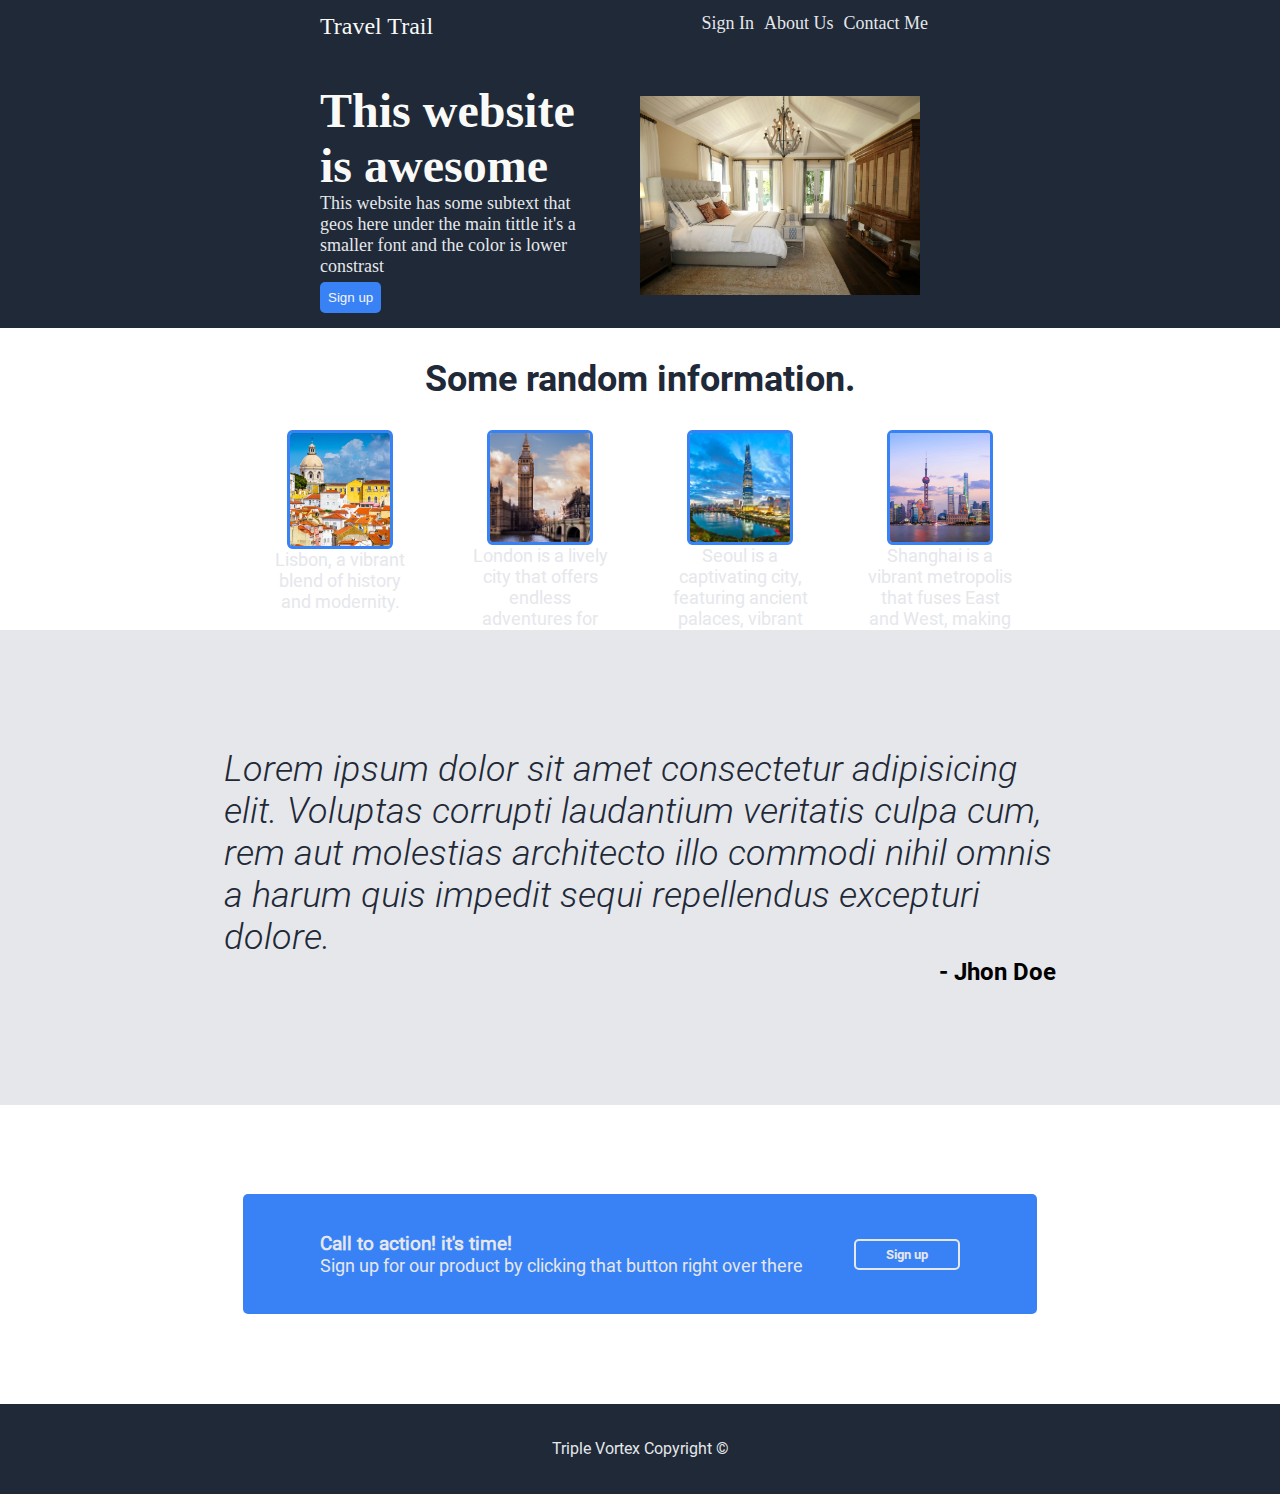
==== index.html @ a3aadaaf "added sign up page and added content to the index and about page" ====
<!DOCTYPE html>
<html lang="en">
<head>
    <meta charset="UTF-8">
    <meta name="viewport" content="width=device-width, initial-scale=1.0">
    <link rel="stylesheet" href="style.css">
    <title>Document</title>
</head>
<body>
    <header>
        <div class="">
            <nav class="nav-links">
                <div class="logo">
                    <a href="#home">Travel Trail</a>
                </div>
    
                <ul>
                 <li class="nav1"><a href="">Sign In</a></li>
                 <li class="nav2"><a href="">About Us</a></li>  
                 <li class="nav3"><a href="">Contact Me</a></li>
                </ul>
            </nav>
    
            <div class="container">
                <div class="text-div">
                    <h1>This website is  awesome </h1>
                    <p>This website has some subtext that geos here under the main tittle
                        it's a smaller font and the color is lower constrast
                    </p>
                    <button class="btn">Sign up</button>
                </div>
                <figure class="fig-img">
                    <img src="./assets/images/houseimage4.jpg"  alt="Photo of Hotel room">
                </figure>
            </div>
        </div>
    </header>

    <main>
        <h2>Some random information.</h2>
        <section class="info-container">
            <article class="info-article-container">
                <img class="info-img" src="./assets/images/lisbon.jpg" alt="an image of buildings in Lisbon">
                <p>Lisbon, a vibrant blend of history and modernity.</p>
            </article>
            <article class="info-article-container">
                <img class="info-img" src="./assets/images/londonSmall.jpg" alt="an image of buildings in Lisbon">
                <p>London is a lively city that offers endless adventures for every visitor.</p>
            </article>
            <article class="info-article-container">
                <img class="info-img" src="./assets/images/seoulSmall.jpg" alt="an image of buildings in Lisbon">
                <p>Seoul is a captivating city, featuring ancient palaces, vibrant markets, and delicious cuisine that enchants every traveler.</p>
            </article>
            <article class="info-article-container">
                <img class="info-img" src="./assets/images/shanghaiSmall.jpg" alt="an image of buildings in Lisbon">
                <p>Shanghai is a vibrant metropolis that fuses East and West, making it an unforgettable experience.</p>
            </article>
        </section>

        <section class="quote-container">
            <blockquote>
                <p>Lorem ipsum dolor sit amet consectetur adipisicing elit. Voluptas corrupti laudantium veritatis culpa cum, rem aut molestias architecto illo commodi nihil omnis a harum quis impedit sequi repellendus excepturi dolore.</p>
                <footer>
                    <cite>- Jhon Doe</cite>
                </footer>
            </blockquote>
        </section>

        <section class="call-to-action-container">
            <div class="call-to-action">
                <div class="action-text">
                    <h3>Call to action! it's time!</h3>
                    <p>Sign up  for our product by clicking that button right over there</p>
                </div>
                <button class="action-button">Sign up</button>
            </div>
        </section>
    </main>

    <footer class="footer">Triple Vortex Copyright &copy;</footer>
    
</body>
</html>
---- style.css ----
@font-face {
    font-family: 'RobotoLI';
    src: url(./assets/fonts/Roboto-LightItalic.ttf);
}

@font-face {
    font-family: 'RobotoCite';
    src: url(./assets/fonts/Roboto-Bold.ttf);
}

@font-face {
    font-family: 'RobotoRegular';
    src: url(./assets/fonts/Roboto-Regular.ttf);
}

body {
    margin: 0;
    padding: 0;
    box-sizing: border-box;
}

header{
    display: flex;
    flex-direction: column;
    align-items: center;
    justify-content: center;
    padding: 1% 25%;
    background-color: #1f2937;
}


.nav-links{
    width: 95%;
    display: flex;
    justify-content: space-between;
}

.logo a{
    font-size: 24px;
    color: #F9FAF8;
}

.nav-links a{
    text-decoration: none;
}

ul{
    font-size: 18px;
    display: flex;
    list-style-type: none;
    margin: 0;
    padding: 0;
    gap: 10px;
}

li a{
    color: #E5E7EB;
    margin: 0;
    padding: 0;
}

.container{
    width: 100%;
    display: flex;
    flex-direction: row;
    justify-content: space-between;
    align-items: center;
    margin-top: 40px;
}


h1{
    font-size: 48px;
    font-weight: bolder;
    margin-top: 0px;
    margin-bottom: 0px;
    color: #F9FAF8;
}

p{
    font-size: 18px;
    margin-top: 0;
    margin-bottom: 5px;
    color: #E5E7EB;
}

img{
    width: 280px;
    object-fit: cover;
}

.btn{
    padding: 8px;
    background-color: #3882F6;
    color: whitesmoke;
    border-radius: 5px;
    border: none;
    cursor: pointer;
}

.btn:hover{
    transform: scale(1.1);
}


h2 {
    font-size: 36px;
    font-weight: bold;
    font-family: 'RobotoCite';
    color: #1F2937;
    text-align: center;
}

.info-article-container {
    display: flex;
    flex-direction: column;
    justify-content: center;
    align-items: center;
    font-family: 'RobotoRegular';
    color: #1F2937;
    text-align: center;
    height: 200px;
    width: 150px;
}

.info-article-container img {
    height: 60%;

}

.info-article-container p {
    height: 40%;
}

.info-container{
    display: flex;
    flex-wrap: wrap;
    justify-content: center;
    flex-direction: row;
    align-items: center;
    gap: 50px;
    width: 100%;
}

.info-img {
    height: 150px;
    width: 100px;
    border: 3px solid #3882F6;
    border-radius: 5%;
}

.quote-container {
    display: flex;
    justify-content: center;
    align-items: center;
    background-color: #E5E7EB;
    padding: 8% 0;
}

blockquote {
    width: 65%;
}

blockquote p {
    font-size: 36px;
    font-family: 'RobotoLI', sans-serif;
    color: #1F2937;
    margin: 0;
}

blockquote footer {
    text-align: right;
}

blockquote footer cite{
    font-size: 24px;
    font-family:'RobotoCite', sans-serif ;
    font-style: normal;
    font-weight: bold;
}

.call-to-action-container {
    display: flex;
    justify-content: center;
    align-items: center;
    padding: 7% 0;
}

.call-to-action{
    display: flex;
    flex-direction: row;
    justify-content: space-between;
    background-color: #3882F6;
    width: 50%;
    padding: 3% 6%;
    border-radius: 5px;
}

.call-to-action h3 {
    color: #E5E7EB;
    margin: 0;
    font-family: 'RobotoRegular', sans-serif;
}

.call-to-action p {
    color: #E5E7EB;
    margin: 0;
    font-family: 'RobotoRegular', sans-serif;
}

.action-button {
    align-self: center;
    cursor: pointer;
    background-color: transparent;
    border: 2px solid #E5E7EB;
    border-radius: 5px;
    border-color: #E5E7EB;
    color: #E5E7EB;
    padding: 6px 30px;
    font-family: 'RobotoCite', sans-serif;
}

.footer {
    display: flex;
    align-items: center;
    justify-content: center;
    background-color: #1F2937;
    margin: 0;
    color: #E5E7EB;
    font-family: 'RobotoRegular', sans-serif;
    min-height: 10vh;
}
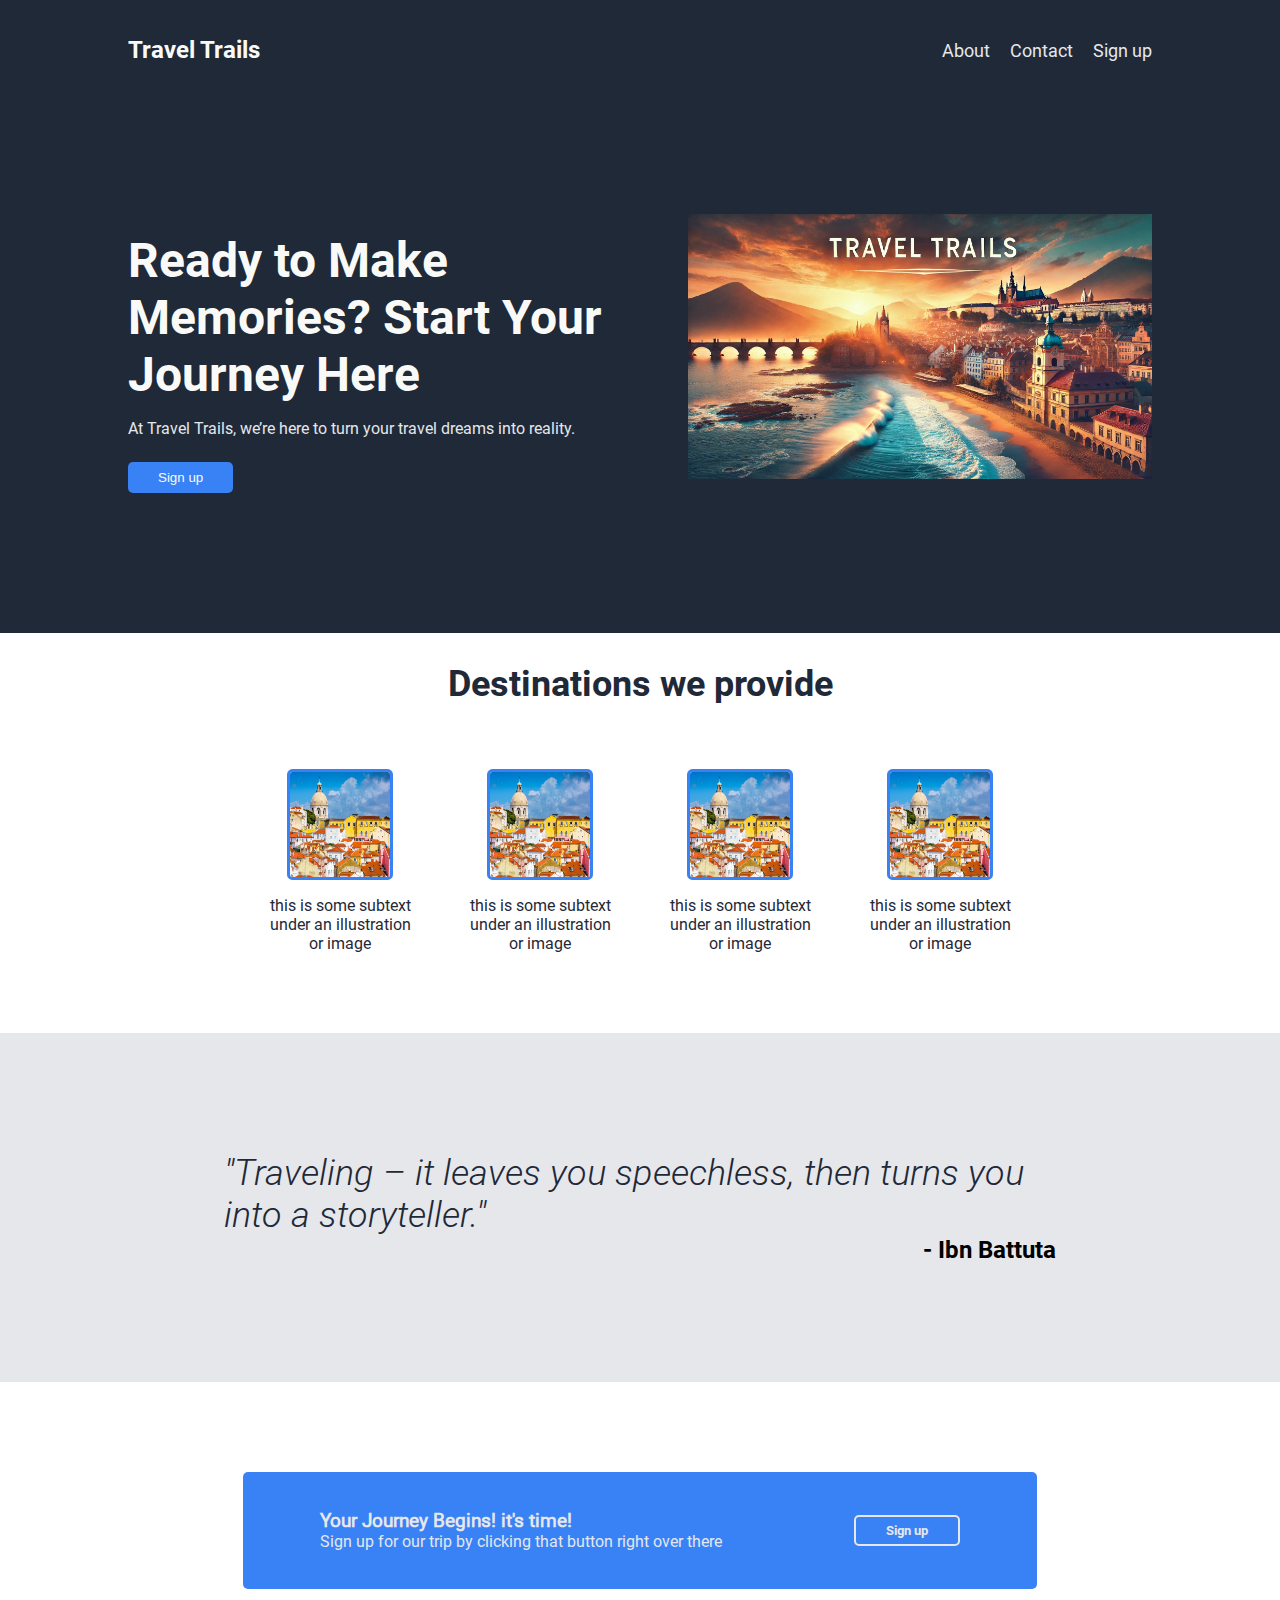
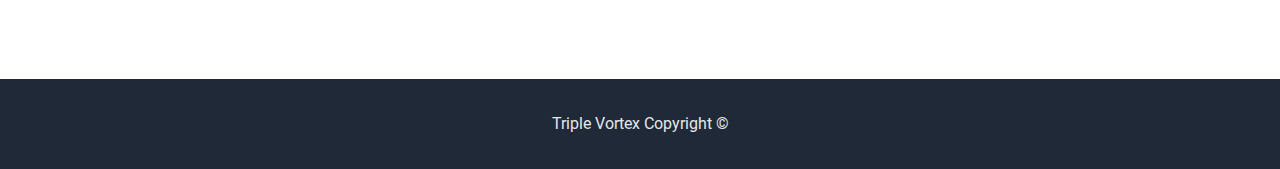
==== commit bee05821: "fixed index rensponsivnes and added  font to index" ====
--- a/index.html
+++ b/index.html
@@ -8,60 +8,65 @@
 </head>
 <body>
     <header>
-        <div class="">
-            <nav class="nav-links">
+            <nav class="nav-links content">
                 <div class="logo">
-                    <a href="#home">Travel Trail</a>
+                    <a href="./index.html"><h1>Travel Trails</h1> </a>
                 </div>
+
+                                <!-- Hamburger menu -->
+                <input type="checkbox" id="menu-toggle" class="menu-toggle">
+                <label for="menu-toggle" class="hamburger-icon">
+                    <span></span>
+                    <span></span>
+                    <span></span>
+                </label>
     
-                <ul>
-                 <li class="nav1"><a href="">Sign In</a></li>
-                 <li class="nav2"><a href="">About Us</a></li>  
-                 <li class="nav3"><a href="">Contact Me</a></li>
+                <ul class="navigation-links">
+                 <li class="nav1"><a href="./pages/about.html">About</a></li>
+                 <li class="nav2"><a href="">Contact</a></li>  
+                 <li class="nav3"><a href="">Sign up</a></li>
                 </ul>
             </nav>
     
-            <div class="container">
+            <div class="container content">
                 <div class="text-div">
-                    <h1>This website is  awesome </h1>
-                    <p>This website has some subtext that geos here under the main tittle
-                        it's a smaller font and the color is lower constrast
+                    <h1>Ready to Make Memories? Start Your Journey Here</h1>
+                    <p>At Travel Trails, we’re here to turn your travel dreams into reality.
                     </p>
-                    <button class="btn">Sign up</button>
+                    <a href="./pages/about.html"><button class="btn">Sign up</button></a>
                 </div>
-                <figure class="fig-img">
-                    <img src="./assets/images/houseimage4.jpg"  alt="Photo of Hotel room">
-                </figure>
+                <div class="fig-img">
+                    <img src="./assets/images/hero2.jpg"  alt="Photo of Hotel room">
+                </div>
             </div>
-        </div>
     </header>
 
     <main>
-        <h2>Some random information.</h2>
+        <h2>Destinations we provide</h2>
         <section class="info-container">
             <article class="info-article-container">
                 <img class="info-img" src="./assets/images/lisbon.jpg" alt="an image of buildings in Lisbon">
-                <p>Lisbon, a vibrant blend of history and modernity.</p>
+                <p>this is some subtext under an illustration or image</p>
             </article>
             <article class="info-article-container">
-                <img class="info-img" src="./assets/images/londonSmall.jpg" alt="an image of buildings in Lisbon">
-                <p>London is a lively city that offers endless adventures for every visitor.</p>
+                <img class="info-img" src="./assets/images/lisbon.jpg" alt="an image of buildings in Lisbon">
+                <p>this is some subtext under an illustration or image</p>
             </article>
             <article class="info-article-container">
-                <img class="info-img" src="./assets/images/seoulSmall.jpg" alt="an image of buildings in Lisbon">
-                <p>Seoul is a captivating city, featuring ancient palaces, vibrant markets, and delicious cuisine that enchants every traveler.</p>
+                <img class="info-img" src="./assets/images/lisbon.jpg" alt="an image of buildings in Lisbon">
+                <p>this is some subtext under an illustration or image</p>
             </article>
             <article class="info-article-container">
-                <img class="info-img" src="./assets/images/shanghaiSmall.jpg" alt="an image of buildings in Lisbon">
-                <p>Shanghai is a vibrant metropolis that fuses East and West, making it an unforgettable experience.</p>
+                <img class="info-img" src="./assets/images/lisbon.jpg" alt="an image of buildings in Lisbon">
+                <p>this is some subtext under an illustration or image</p>
             </article>
         </section>
 
         <section class="quote-container">
             <blockquote>
-                <p>Lorem ipsum dolor sit amet consectetur adipisicing elit. Voluptas corrupti laudantium veritatis culpa cum, rem aut molestias architecto illo commodi nihil omnis a harum quis impedit sequi repellendus excepturi dolore.</p>
+                <p>"Traveling – it leaves you speechless, then turns you into a storyteller."</p>
                 <footer>
-                    <cite>- Jhon Doe</cite>
+                    <cite>- Ibn Battuta</cite>
                 </footer>
             </blockquote>
         </section>
@@ -69,8 +74,8 @@
         <section class="call-to-action-container">
             <div class="call-to-action">
                 <div class="action-text">
-                    <h3>Call to action! it's time!</h3>
-                    <p>Sign up  for our product by clicking that button right over there</p>
+                    <h3>Your Journey Begins! it's time!</h3>
+                    <p>Sign up for our trip by clicking that button right over there</p>
                 </div>
                 <button class="action-button">Sign up</button>
             </div>
--- a/style.css
+++ b/style.css
@@ -13,6 +13,10 @@
     src: url(./assets/fonts/Roboto-Regular.ttf);
 }
 
+html {
+    font-size: 100%;
+}
+
 body {
     margin: 0;
     padding: 0;
@@ -24,20 +28,25 @@
     flex-direction: column;
     align-items: center;
     justify-content: center;
-    padding: 1% 25%;
+    padding: 1.25rem 0;
     background-color: #1f2937;
 }
 
+.content {
+    width: 80%;
+    margin: 0 auto;
+}
 
 .nav-links{
-    width: 95%;
-    display: flex;
+    display: flex;
+    align-items: center;
     justify-content: space-between;
 }
 
-.logo a{
-    font-size: 24px;
+.logo h1{
+    font-size: 1.5rem;
     color: #F9FAF8;
+    font-family: 'RobotoCite', sans-serif;
 }
 
 .nav-links a{
@@ -45,54 +54,76 @@
 }
 
 ul{
-    font-size: 18px;
     display: flex;
     list-style-type: none;
     margin: 0;
     padding: 0;
-    gap: 10px;
+    gap: 1.25rem;
 }
 
 li a{
+    font-size: 1.125rem;
+    font-family: 'RobotoRegular', sans-serif;
     color: #E5E7EB;
     margin: 0;
     padding: 0;
 }
 
 .container{
-    width: 100%;
     display: flex;
     flex-direction: row;
     justify-content: space-between;
     align-items: center;
-    margin-top: 40px;
-}
-
-
-h1{
-    font-size: 48px;
+    padding: 7.5rem 0;
+    gap: 3rem;
+}
+
+.text-div {
+    width: 50%;
+}
+
+.text-div h1{
+    font-size: 3rem;
     font-weight: bolder;
-    margin-top: 0px;
-    margin-bottom: 0px;
+    margin-bottom: 1rem;
     color: #F9FAF8;
-}
-
-p{
-    font-size: 18px;
+    font-family: 'RobotoCite', sans-serif;
+    font-weight: bold;
+}
+
+.text-div p{
+    font-size: 1.125;
     margin-top: 0;
-    margin-bottom: 5px;
-    color: #E5E7EB;
-}
-
-img{
-    width: 280px;
-    object-fit: cover;
+    margin-bottom: 0.313;
+    color: #E5E7EB;
+    font-family: 'RobotoRegular', sans-serif;
+}
+
+.text-div a {
+    text-decoration: none;
+}
+
+.fig-img {
+    flex: 1;
+    width: 100%; 
+    min-height: 15.625rem; 
+    display: flex;
+    align-items: center;
+    justify-content: center;
+    overflow: hidden;
+}
+
+.fig-img img{
+    width: 100%;
+    height: 100%;
+    object-fit: contain;
 }
 
 .btn{
-    padding: 8px;
+    padding: 0.5rem 1.875rem;
+    margin-top: 0.5rem;
     background-color: #3882F6;
-    color: whitesmoke;
+    color: #F9FAF8;
     border-radius: 5px;
     border: none;
     cursor: pointer;
@@ -104,7 +135,7 @@
 
 
 h2 {
-    font-size: 36px;
+    font-size: 2.25rem;
     font-weight: bold;
     font-family: 'RobotoCite';
     color: #1F2937;
@@ -119,18 +150,10 @@
     font-family: 'RobotoRegular';
     color: #1F2937;
     text-align: center;
-    height: 200px;
-    width: 150px;
-}
-
-.info-article-container img {
-    height: 60%;
-
-}
-
-.info-article-container p {
-    height: 40%;
-}
+    height: 12.5rem;
+    width: 9.375rem;
+}
+
 
 .info-container{
     display: flex;
@@ -138,13 +161,14 @@
     justify-content: center;
     flex-direction: row;
     align-items: center;
-    gap: 50px;
+    gap: 3.125rem;
     width: 100%;
+    margin: 5% 0;
 }
 
 .info-img {
-    height: 150px;
-    width: 100px;
+    height: 9.375rem;
+    width: 6.25rem;
     border: 3px solid #3882F6;
     border-radius: 5%;
 }
@@ -162,7 +186,7 @@
 }
 
 blockquote p {
-    font-size: 36px;
+    font-size: 2.25rem;
     font-family: 'RobotoLI', sans-serif;
     color: #1F2937;
     margin: 0;
@@ -173,7 +197,7 @@
 }
 
 blockquote footer cite{
-    font-size: 24px;
+    font-size: 1.5rem;
     font-family:'RobotoCite', sans-serif ;
     font-style: normal;
     font-weight: bold;
@@ -188,7 +212,6 @@
 
 .call-to-action{
     display: flex;
-    flex-direction: row;
     justify-content: space-between;
     background-color: #3882F6;
     width: 50%;
@@ -216,7 +239,7 @@
     border-radius: 5px;
     border-color: #E5E7EB;
     color: #E5E7EB;
-    padding: 6px 30px;
+    padding: 0.375rem 1.875rem;
     font-family: 'RobotoCite', sans-serif;
 }
 
@@ -230,3 +253,96 @@
     font-family: 'RobotoRegular', sans-serif;
     min-height: 10vh;
 }
+
+/* Hamburger styles */
+
+.menu-toggle {
+    display: none;
+}
+
+.hamburger-icon {
+    display: none;
+    flex-direction: column;
+    gap: 0.25rem;
+    cursor: pointer;
+    z-index: 10;
+}
+
+.hamburger-icon span {
+    width: 25px;
+    height: 3px;
+    background-color: #E5E7EB;
+    border-radius: 2px;
+    transition: transform 0.3s, opacity 0.3s;
+}
+
+@media (max-width: 1100px) {
+    .call-to-action {
+        align-items: center;
+        justify-content: center;
+        flex-direction: column;
+        gap: 2vh
+    }
+}
+
+@media (max-width: 1000px) {
+    .container {
+        flex-direction: column;
+        align-items: center;
+        text-align: center;
+        gap: 3rem;
+        padding: 5%;
+    }
+
+    .text-div {
+        width: 100%; 
+    }
+
+    .fig-img {
+        width: 100%; 
+        height: auto; 
+    }
+
+    .fig-img img {
+        max-width: 100%;
+        height: auto;
+        object-fit: contain; 
+    }
+}
+
+@media (max-width: 480px) {
+    
+    .hamburger-icon {
+        display: flex;
+    }
+
+   
+    .navigation-links {
+        display: none;
+        position: absolute;
+        top: 4rem;
+        right: 1rem;
+        background-color: #1a1a2e;
+        padding: 1rem;
+        border-radius: 0.5rem;
+        flex-direction: column;
+        gap: 1rem;
+    }
+
+   
+    .menu-toggle:checked + .hamburger-icon + .navigation-links {
+        display: flex;
+    }
+
+    .menu-toggle:checked + .hamburger-icon span:nth-child(1) {
+        transform: rotate(45deg) translate(5px, 5px);
+    }
+
+    .menu-toggle:checked + .hamburger-icon span:nth-child(2) {
+        opacity: 0;
+    }
+
+    .menu-toggle:checked + .hamburger-icon span:nth-child(3) {
+        transform: rotate(-45deg) translate(5px, -5px);
+    }
+}
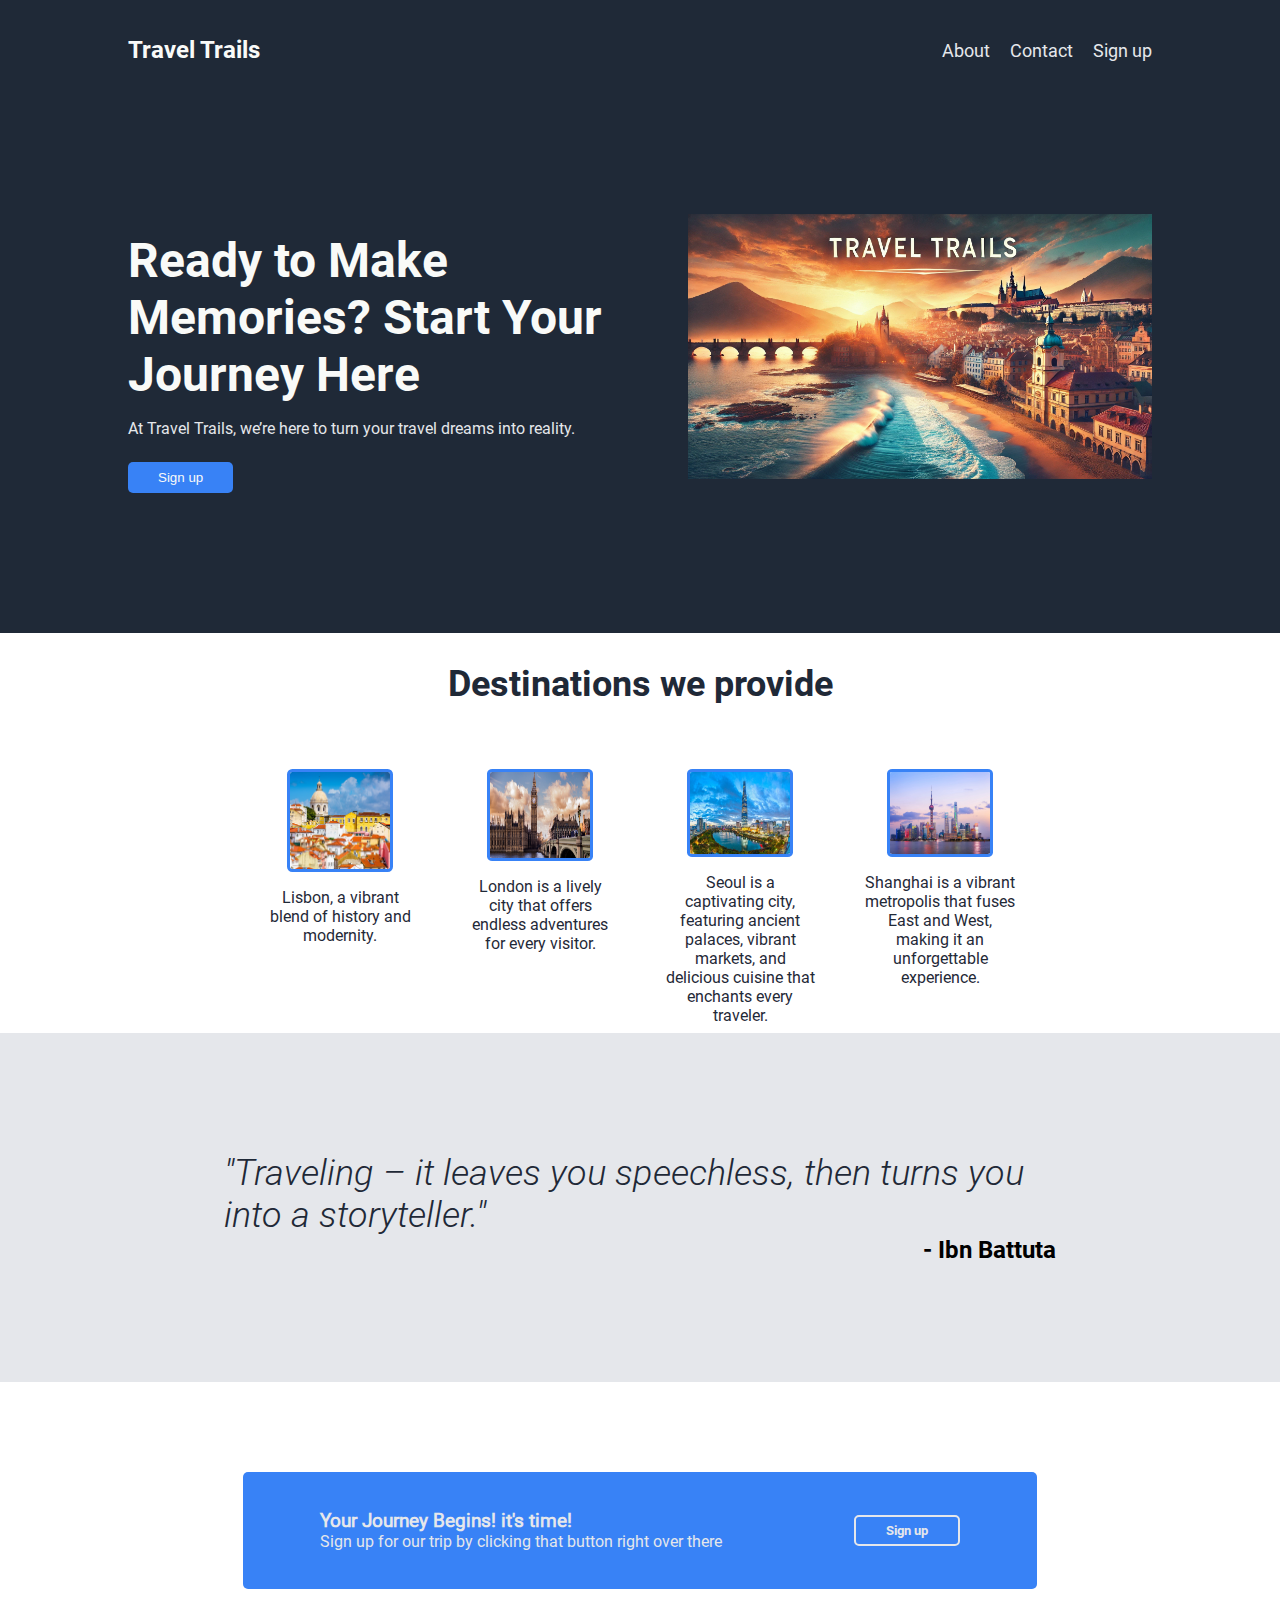
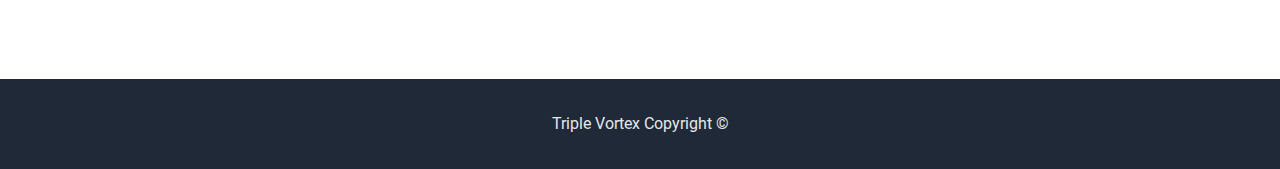
==== commit 837253ce: "Merge branch 'Development' into index-fix" ====
--- a/index.html
+++ b/index.html
@@ -46,19 +46,19 @@
         <section class="info-container">
             <article class="info-article-container">
                 <img class="info-img" src="./assets/images/lisbon.jpg" alt="an image of buildings in Lisbon">
-                <p>this is some subtext under an illustration or image</p>
+                <p>Lisbon, a vibrant blend of history and modernity.</p>
             </article>
             <article class="info-article-container">
-                <img class="info-img" src="./assets/images/lisbon.jpg" alt="an image of buildings in Lisbon">
-                <p>this is some subtext under an illustration or image</p>
+                <img class="info-img" src="./assets/images/londonSmall.jpg" alt="an image of buildings in Lisbon">
+                <p>London is a lively city that offers endless adventures for every visitor.</p>
             </article>
             <article class="info-article-container">
-                <img class="info-img" src="./assets/images/lisbon.jpg" alt="an image of buildings in Lisbon">
-                <p>this is some subtext under an illustration or image</p>
+                <img class="info-img" src="./assets/images/seoulSmall.jpg" alt="an image of buildings in Lisbon">
+                <p>Seoul is a captivating city, featuring ancient palaces, vibrant markets, and delicious cuisine that enchants every traveler.</p>
             </article>
             <article class="info-article-container">
-                <img class="info-img" src="./assets/images/lisbon.jpg" alt="an image of buildings in Lisbon">
-                <p>this is some subtext under an illustration or image</p>
+                <img class="info-img" src="./assets/images/shanghaiSmall.jpg" alt="an image of buildings in Lisbon">
+                <p>Shanghai is a vibrant metropolis that fuses East and West, making it an unforgettable experience.</p>
             </article>
         </section>
 
--- a/style.css
+++ b/style.css
@@ -152,6 +152,17 @@
     text-align: center;
     height: 12.5rem;
     width: 9.375rem;
+}
+
+
+
+.info-article-container img {
+    height: 60%;
+
+}
+
+.info-article-container p {
+    height: 40%;
 }
 
 
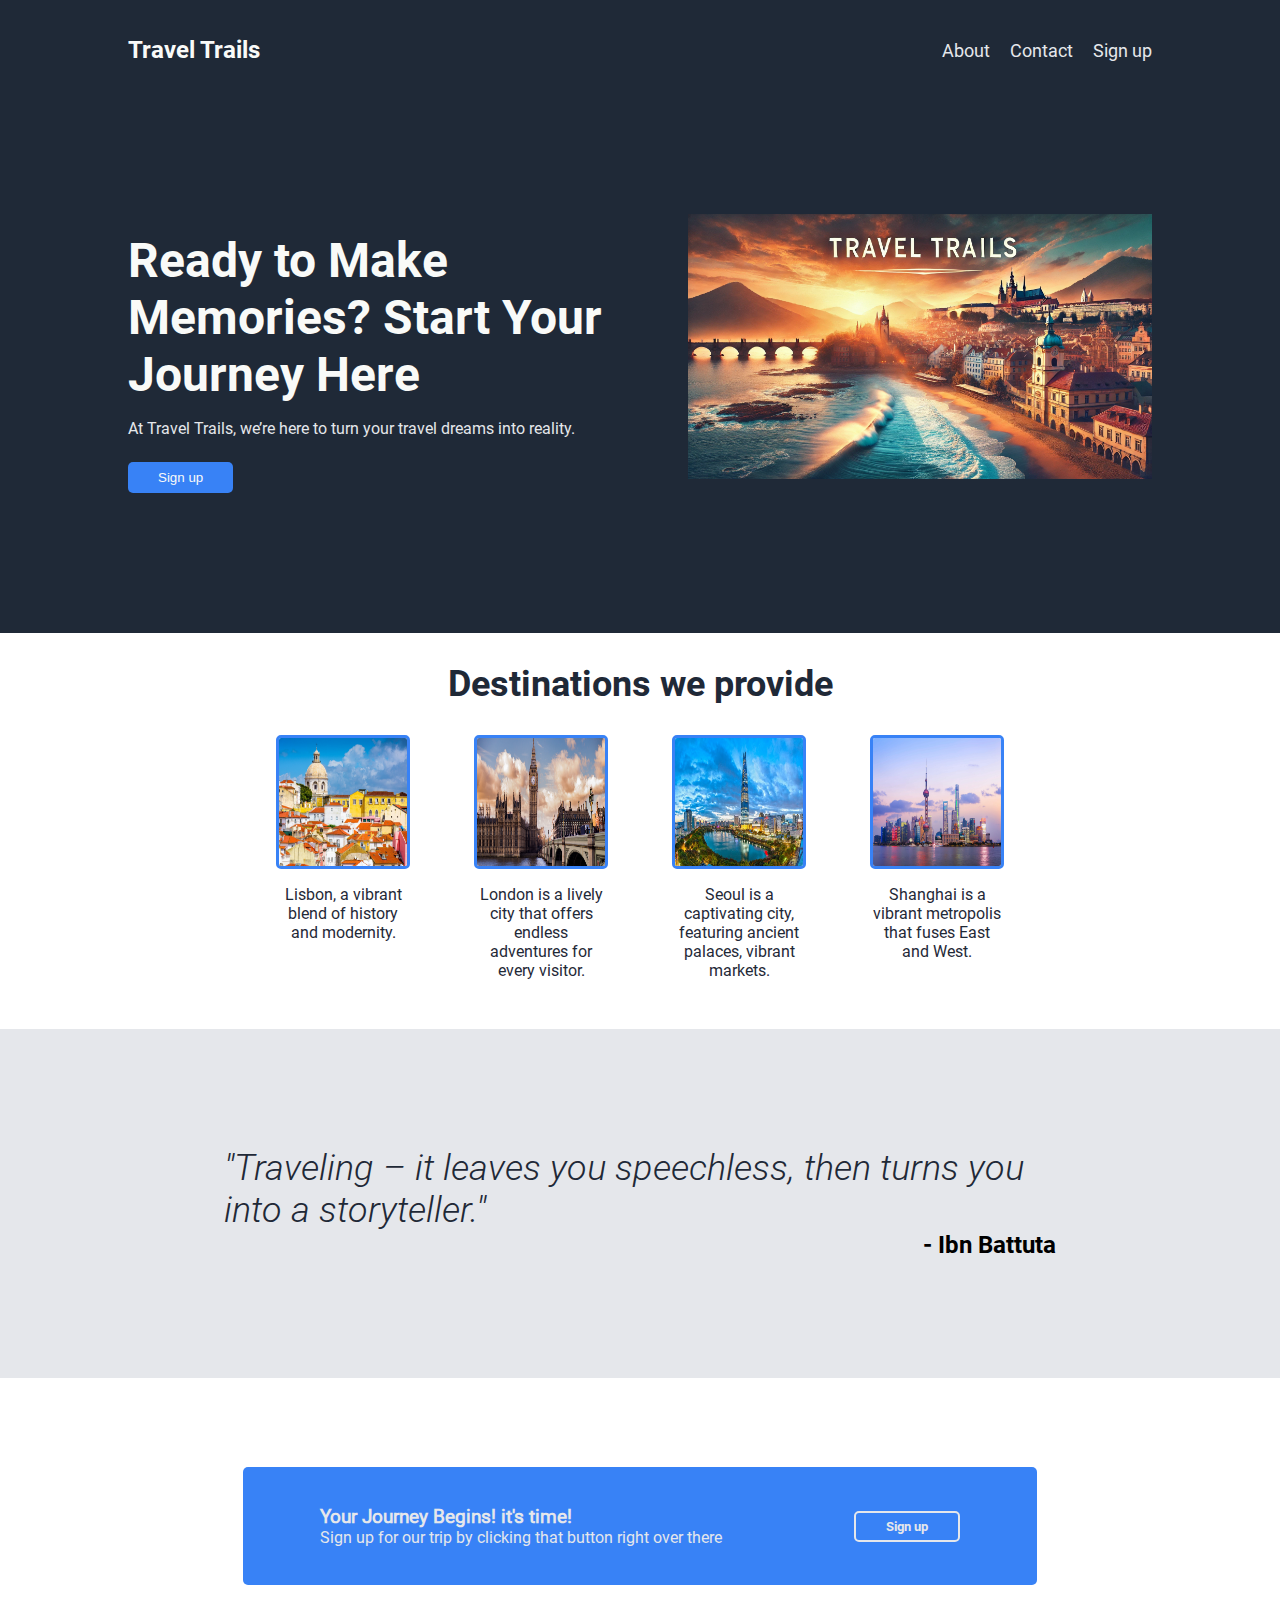
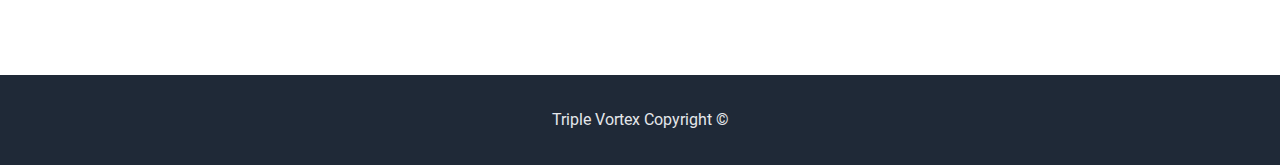
==== commit 5860508d: "fixed the information container" ====
--- a/index.html
+++ b/index.html
@@ -54,11 +54,11 @@
             </article>
             <article class="info-article-container">
                 <img class="info-img" src="./assets/images/seoulSmall.jpg" alt="an image of buildings in Lisbon">
-                <p>Seoul is a captivating city, featuring ancient palaces, vibrant markets, and delicious cuisine that enchants every traveler.</p>
+                <p>Seoul is a captivating city, featuring ancient palaces, vibrant markets.</p>
             </article>
             <article class="info-article-container">
                 <img class="info-img" src="./assets/images/shanghaiSmall.jpg" alt="an image of buildings in Lisbon">
-                <p>Shanghai is a vibrant metropolis that fuses East and West, making it an unforgettable experience.</p>
+                <p>Shanghai is a vibrant metropolis that fuses East and West.</p>
             </article>
         </section>
 
--- a/style.css
+++ b/style.css
@@ -142,46 +142,35 @@
     text-align: center;
 }
 
-.info-article-container {
-    display: flex;
-    flex-direction: column;
-    justify-content: center;
-    align-items: center;
-    font-family: 'RobotoRegular';
+.info-container {
+    font-family: 'RobotoRegular', sans-serif;
     color: #1F2937;
     text-align: center;
-    height: 12.5rem;
-    width: 9.375rem;
-}
-
-
-
-.info-article-container img {
-    height: 60%;
-
-}
-
-.info-article-container p {
-    height: 40%;
-}
-
-
-.info-container{
-    display: flex;
+    display: flex;
+    width: 80%;
+    justify-content: center;
     flex-wrap: wrap;
-    justify-content: center;
-    flex-direction: row;
-    align-items: center;
-    gap: 3.125rem;
-    width: 100%;
-    margin: 5% 0;
+    margin: auto;
+    gap: 4rem;
+}
+
+.info-article-container {
+    display: flex;
+    flex-direction: column;
+    justify-content: center;
+    align-items: center;
+}
+
+.info-article-container p{
+    width: 8rem;
+    height: 8rem;
 }
 
 .info-img {
-    height: 9.375rem;
-    width: 6.25rem;
     border: 3px solid #3882F6;
-    border-radius: 5%;
+    border-radius: 5px;
+    width: 8rem;
+    height: 8rem;
 }
 
 .quote-container {
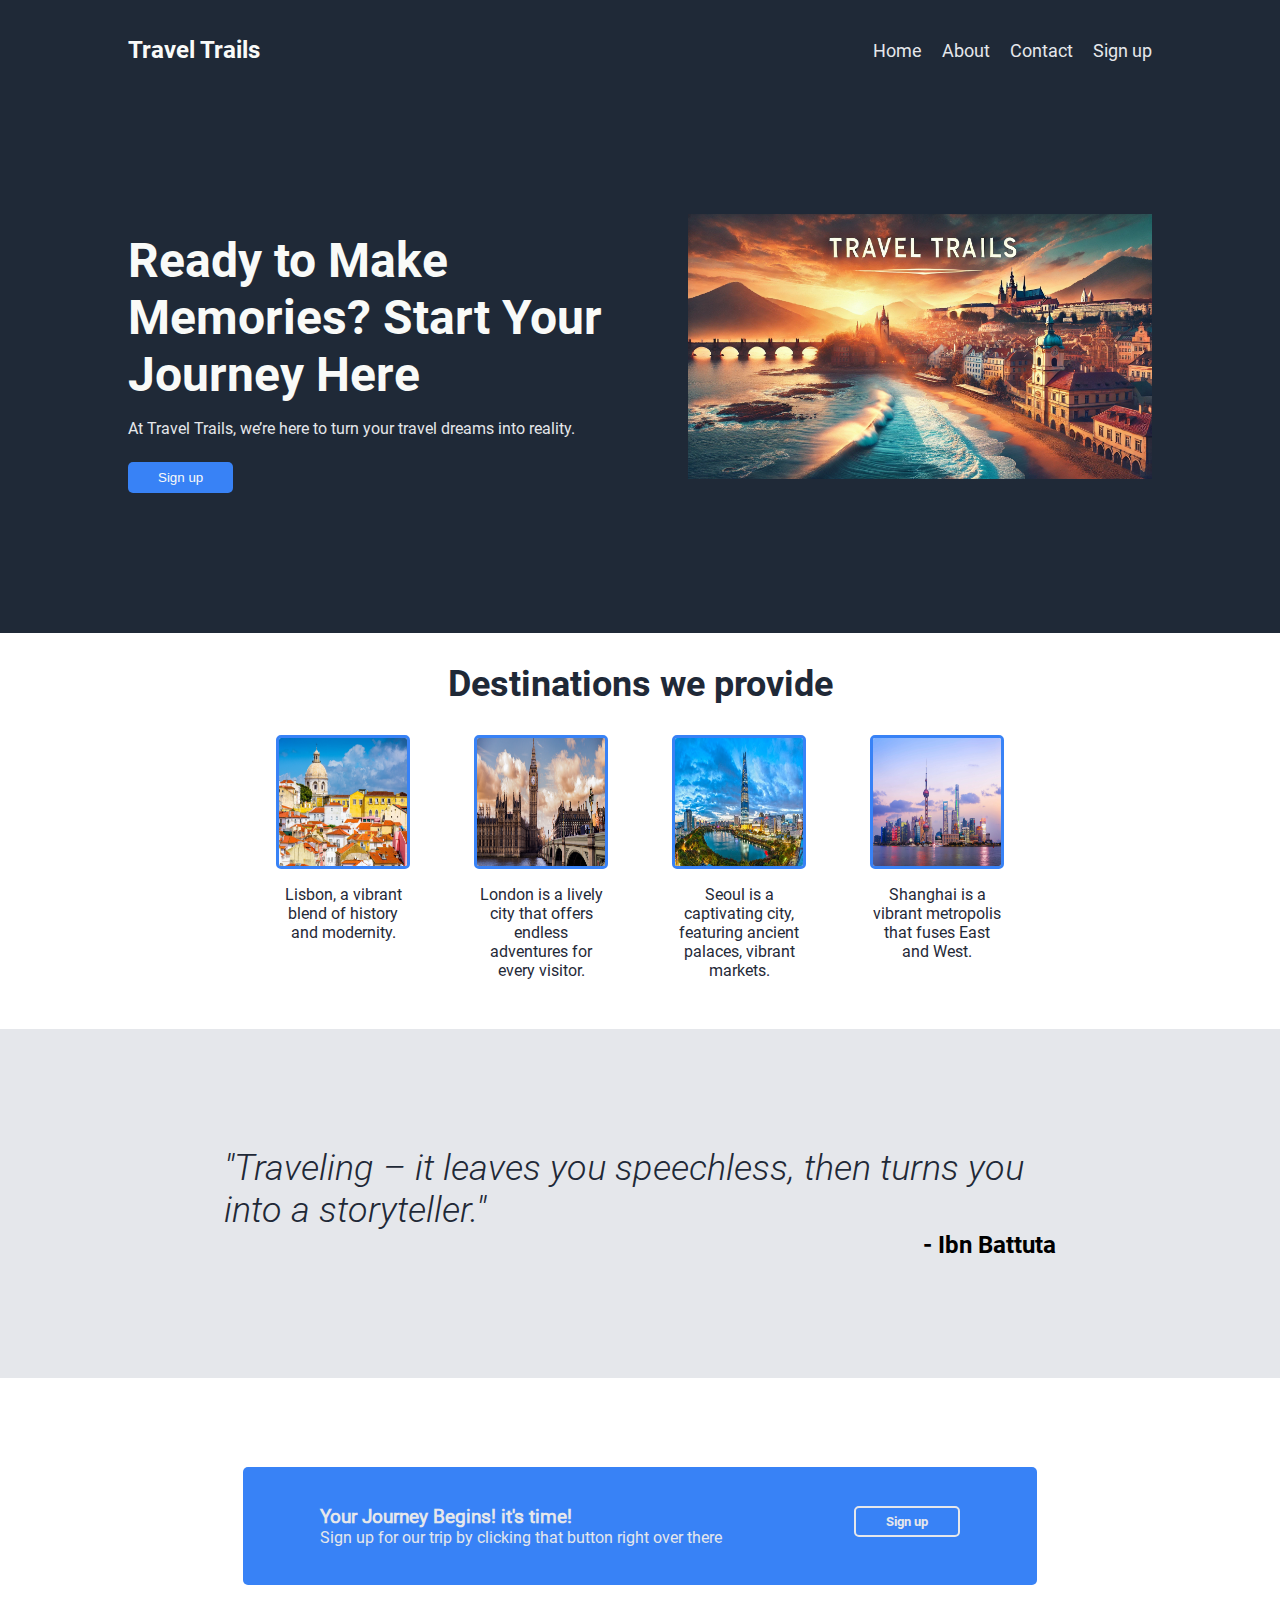
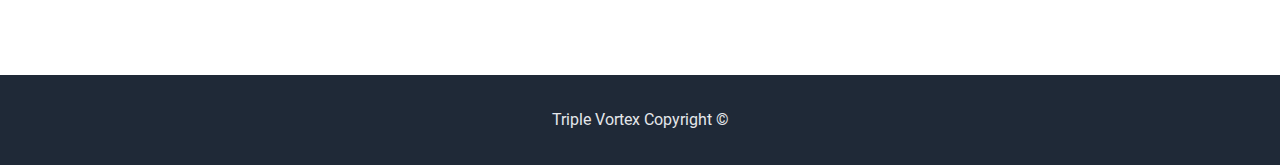
==== commit 3ea58ff6: "fixing navigation" ====
--- a/index.html
+++ b/index.html
@@ -10,7 +10,7 @@
     <header>
             <nav class="nav-links content">
                 <div class="logo">
-                    <a href="./index.html"><h1>Travel Trails</h1> </a>
+                    <h1>Travel Trails</h1>
                 </div>
 
                                 <!-- Hamburger menu -->
@@ -22,9 +22,10 @@
                 </label>
     
                 <ul class="navigation-links">
+                    <li class="nav1"><a href="./index.html">Home</a></li>
                  <li class="nav1"><a href="./pages/about.html">About</a></li>
-                 <li class="nav2"><a href="">Contact</a></li>  
-                 <li class="nav3"><a href="">Sign up</a></li>
+                 <li class="nav2"><a href="./pages/contact.html">Contact</a></li>  
+                 <li class="nav3"><a href="./pages/signup.html">Sign up</a></li>
                 </ul>
             </nav>
     
@@ -33,7 +34,7 @@
                     <h1>Ready to Make Memories? Start Your Journey Here</h1>
                     <p>At Travel Trails, we’re here to turn your travel dreams into reality.
                     </p>
-                    <a href="./pages/about.html"><button class="btn">Sign up</button></a>
+                    <a href="./pages/signup.html"><button class="btn">Sign up</button></a>
                 </div>
                 <div class="fig-img">
                     <img src="./assets/images/hero2.jpg"  alt="Photo of Hotel room">
@@ -77,7 +78,7 @@
                     <h3>Your Journey Begins! it's time!</h3>
                     <p>Sign up for our trip by clicking that button right over there</p>
                 </div>
-                <button class="action-button">Sign up</button>
+                <a href="./pages/signup.html"><button class="action-button">Sign up</button></a>
             </div>
         </section>
     </main>
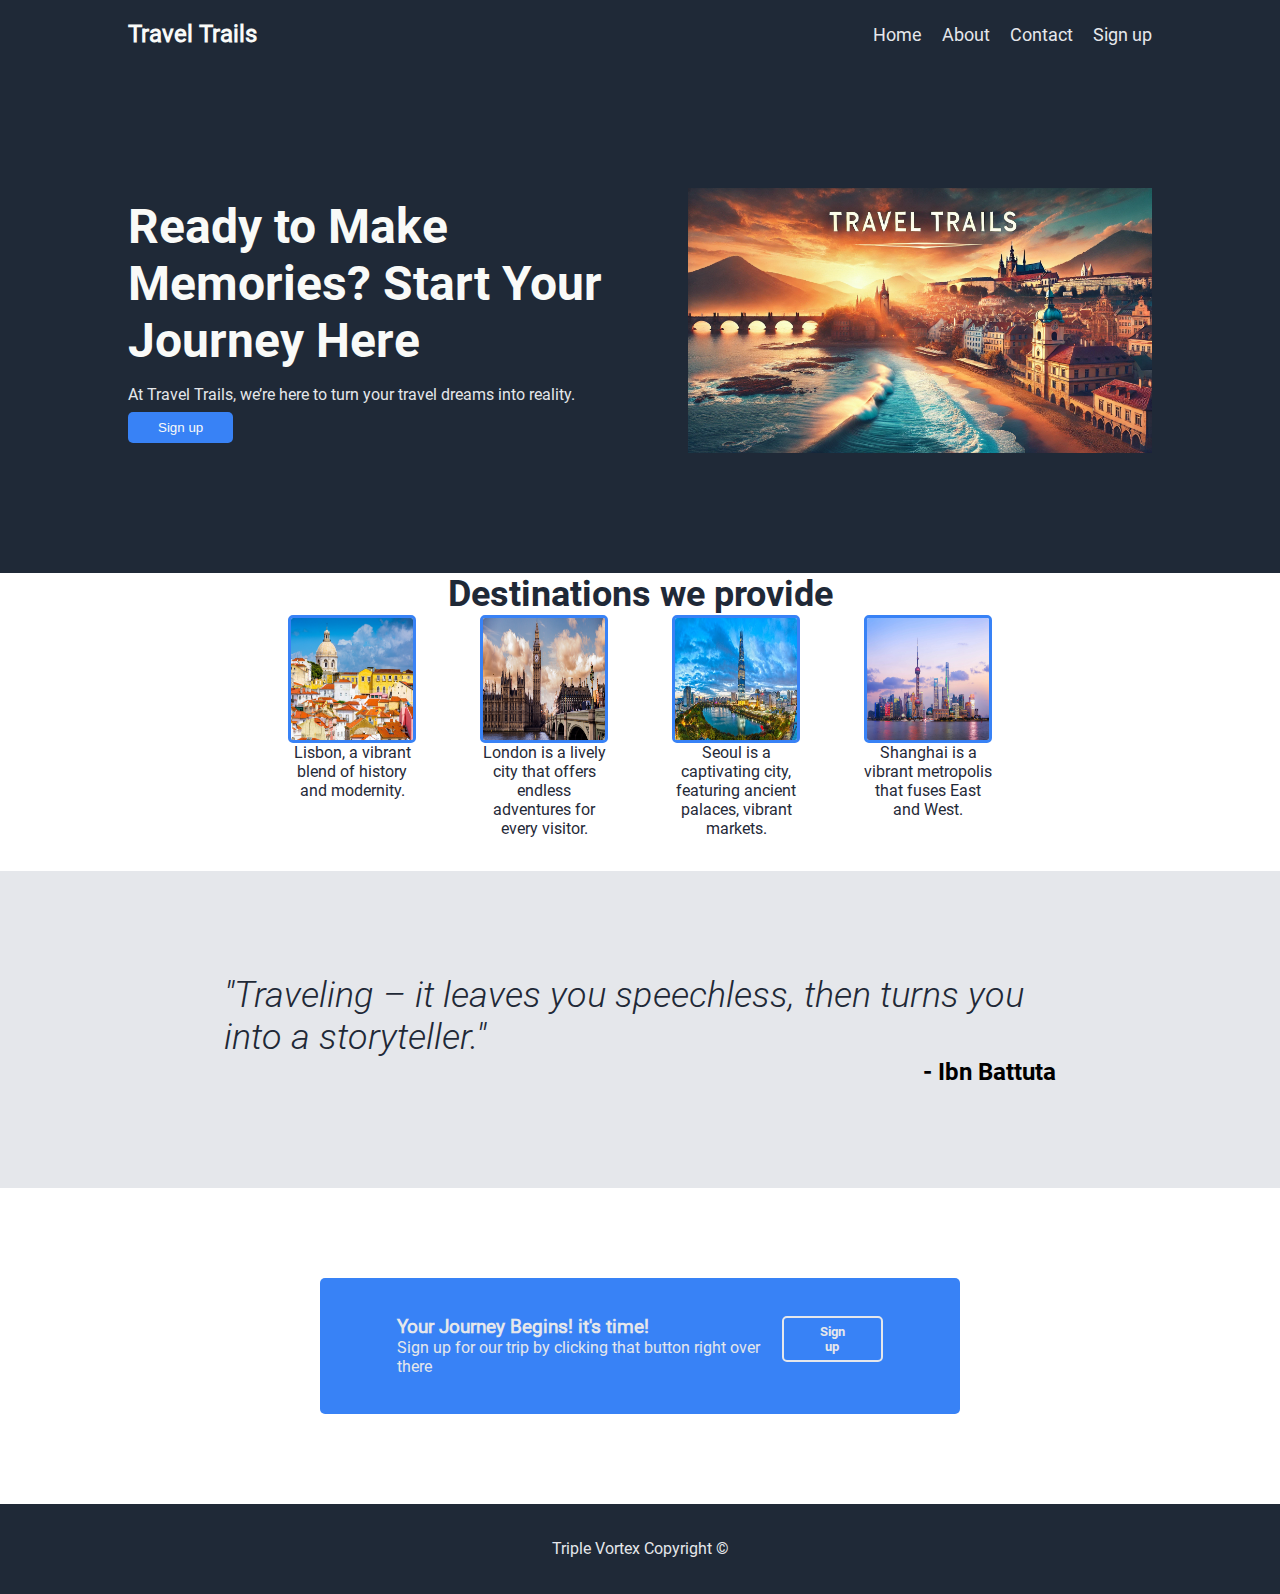
==== commit 71833275: "fixing headres for all pages" ====
--- a/index.html
+++ b/index.html
@@ -7,58 +7,59 @@
     <title>Document</title>
 </head>
 <body>
-    <header>
-            <nav class="nav-links content">
-                <div class="logo">
-                    <h1>Travel Trails</h1>
+    <header class="header">
+        <nav class="nav-container header-container">
+          <h1 class="logo">Travel Trails</h1>
+
+                <!-- Hamburger menu -->
+            <input type="checkbox" id="menu-toggle" class="menu-toggle">
+            <label for="menu-toggle" class="hamburger-icon">
+                <span></span>
+                <span></span>
+                <span></span>
+            </label>
+
+            <div class="nav">
+                <a href="./index.html">Home</a>
+                <a href="./pages/about.html">About</a>
+                <a href="./pages/contact.html">Contact</a>
+                <a href="./pages/signup.html">Sign up</a>
+            </div>
+        </nav>
+    </header>
+        
+        <main>
+            <section class="hero">
+                <div class="container hero-content">
+                    <div class="text-div">
+                        <h1>Ready to Make Memories? Start Your Journey Here</h1>
+                        <p>At Travel Trails, we’re here to turn your travel dreams into reality.
+                        </p>
+                        <a href="./pages/signup.html"><button class="btn">Sign up</button></a>
+                    </div>
+                    <div class="fig-img">
+                        <img src="./assets/images/hero2.jpg"  alt="Photo of Hotel room">
+                    </div>
                 </div>
+            </section>
 
-                                <!-- Hamburger menu -->
-                <input type="checkbox" id="menu-toggle" class="menu-toggle">
-                <label for="menu-toggle" class="hamburger-icon">
-                    <span></span>
-                    <span></span>
-                    <span></span>
-                </label>
-    
-                <ul class="navigation-links">
-                    <li class="nav1"><a href="./index.html">Home</a></li>
-                 <li class="nav1"><a href="./pages/about.html">About</a></li>
-                 <li class="nav2"><a href="./pages/contact.html">Contact</a></li>  
-                 <li class="nav3"><a href="./pages/signup.html">Sign up</a></li>
-                </ul>
-            </nav>
-    
-            <div class="container content">
-                <div class="text-div">
-                    <h1>Ready to Make Memories? Start Your Journey Here</h1>
-                    <p>At Travel Trails, we’re here to turn your travel dreams into reality.
-                    </p>
-                    <a href="./pages/signup.html"><button class="btn">Sign up</button></a>
-                </div>
-                <div class="fig-img">
-                    <img src="./assets/images/hero2.jpg"  alt="Photo of Hotel room">
-                </div>
-            </div>
-    </header>
 
-    <main>
-        <h2>Destinations we provide</h2>
-        <section class="info-container">
-            <article class="info-article-container">
-                <img class="info-img" src="./assets/images/lisbon.jpg" alt="an image of buildings in Lisbon">
-                <p>Lisbon, a vibrant blend of history and modernity.</p>
-            </article>
-            <article class="info-article-container">
-                <img class="info-img" src="./assets/images/londonSmall.jpg" alt="an image of buildings in Lisbon">
-                <p>London is a lively city that offers endless adventures for every visitor.</p>
-            </article>
-            <article class="info-article-container">
-                <img class="info-img" src="./assets/images/seoulSmall.jpg" alt="an image of buildings in Lisbon">
-                <p>Seoul is a captivating city, featuring ancient palaces, vibrant markets.</p>
-            </article>
-            <article class="info-article-container">
-                <img class="info-img" src="./assets/images/shanghaiSmall.jpg" alt="an image of buildings in Lisbon">
+            <h2>Destinations we provide</h2>
+            <section class="info-container">
+                <article class="info-article-container">
+                    <img class="info-img" src="./assets/images/lisbon.jpg" alt="an image of buildings in Lisbon">
+                    <p>Lisbon, a vibrant blend of history and modernity.</p>
+                </article>
+                <article class="info-article-container">
+                    <img class="info-img" src="./assets/images/londonSmall.jpg" alt="an image of buildings in Lisbon">
+                    <p>London is a lively city that offers endless adventures for every visitor.</p>
+                </article>
+                <article class="info-article-container">
+                    <img class="info-img" src="./assets/images/seoulSmall.jpg" alt="an image of buildings in Lisbon">
+                    <p>Seoul is a captivating city, featuring ancient palaces, vibrant markets.</p>
+                </article>
+                <article class="info-article-container">
+                    <img class="info-img" src="./assets/images/shanghaiSmall.jpg" alt="an image of buildings in Lisbon">
                 <p>Shanghai is a vibrant metropolis that fuses East and West.</p>
             </article>
         </section>
--- a/style.css
+++ b/style.css
@@ -13,60 +13,70 @@
     src: url(./assets/fonts/Roboto-Regular.ttf);
 }
 
-html {
-    font-size: 100%;
-}
-
-body {
+* {
     margin: 0;
     padding: 0;
     box-sizing: border-box;
 }
 
-header{
-    display: flex;
-    flex-direction: column;
-    align-items: center;
-    justify-content: center;
-    padding: 1.25rem 0;
-    background-color: #1f2937;
-}
-
-.content {
+html {
+    font-size: 100%; /* 1rem = 16px */
+}
+
+.header {
+    background-color: #1F2937;
+    padding: 1.25rem 0; 
+}
+
+.nav-container {
     width: 80%;
     margin: 0 auto;
 }
 
-.nav-links{
+.header-container {
     display: flex;
     align-items: center;
     justify-content: space-between;
 }
 
-.logo h1{
+.header-container a {
+    text-decoration: none;
+}
+
+.logo {
     font-size: 1.5rem;
+    font-family: 'RobotoRegular', sans-serif;
     color: #F9FAF8;
-    font-family: 'RobotoCite', sans-serif;
-}
-
-.nav-links a{
+}
+
+.nav {
+    display: flex;
+    gap: 1.25rem; 
+}
+
+.nav a {
+    color: #E5E7EB;
     text-decoration: none;
-}
-
-ul{
-    display: flex;
-    list-style-type: none;
-    margin: 0;
-    padding: 0;
-    gap: 1.25rem;
-}
-
-li a{
     font-size: 1.125rem;
     font-family: 'RobotoRegular', sans-serif;
-    color: #E5E7EB;
-    margin: 0;
-    padding: 0;
+}
+
+.nav a:hover {
+    color: #ffffff;
+}
+
+.hero {
+    display: flex;
+    flex-direction: column;
+    align-items: center;
+    justify-content: center;
+    background-color: #1f2937;
+}
+
+.hero-content {
+    width: 80%;
+    margin: auto;
+    background-color: #1f2937;
 }
 
 .container{
@@ -317,7 +327,7 @@
     }
 
    
-    .navigation-links {
+    .nav {
         display: none;
         position: absolute;
         top: 4rem;
@@ -330,7 +340,7 @@
     }
 
    
-    .menu-toggle:checked + .hamburger-icon + .navigation-links {
+    .menu-toggle:checked + .hamburger-icon + .nav {
         display: flex;
     }
 
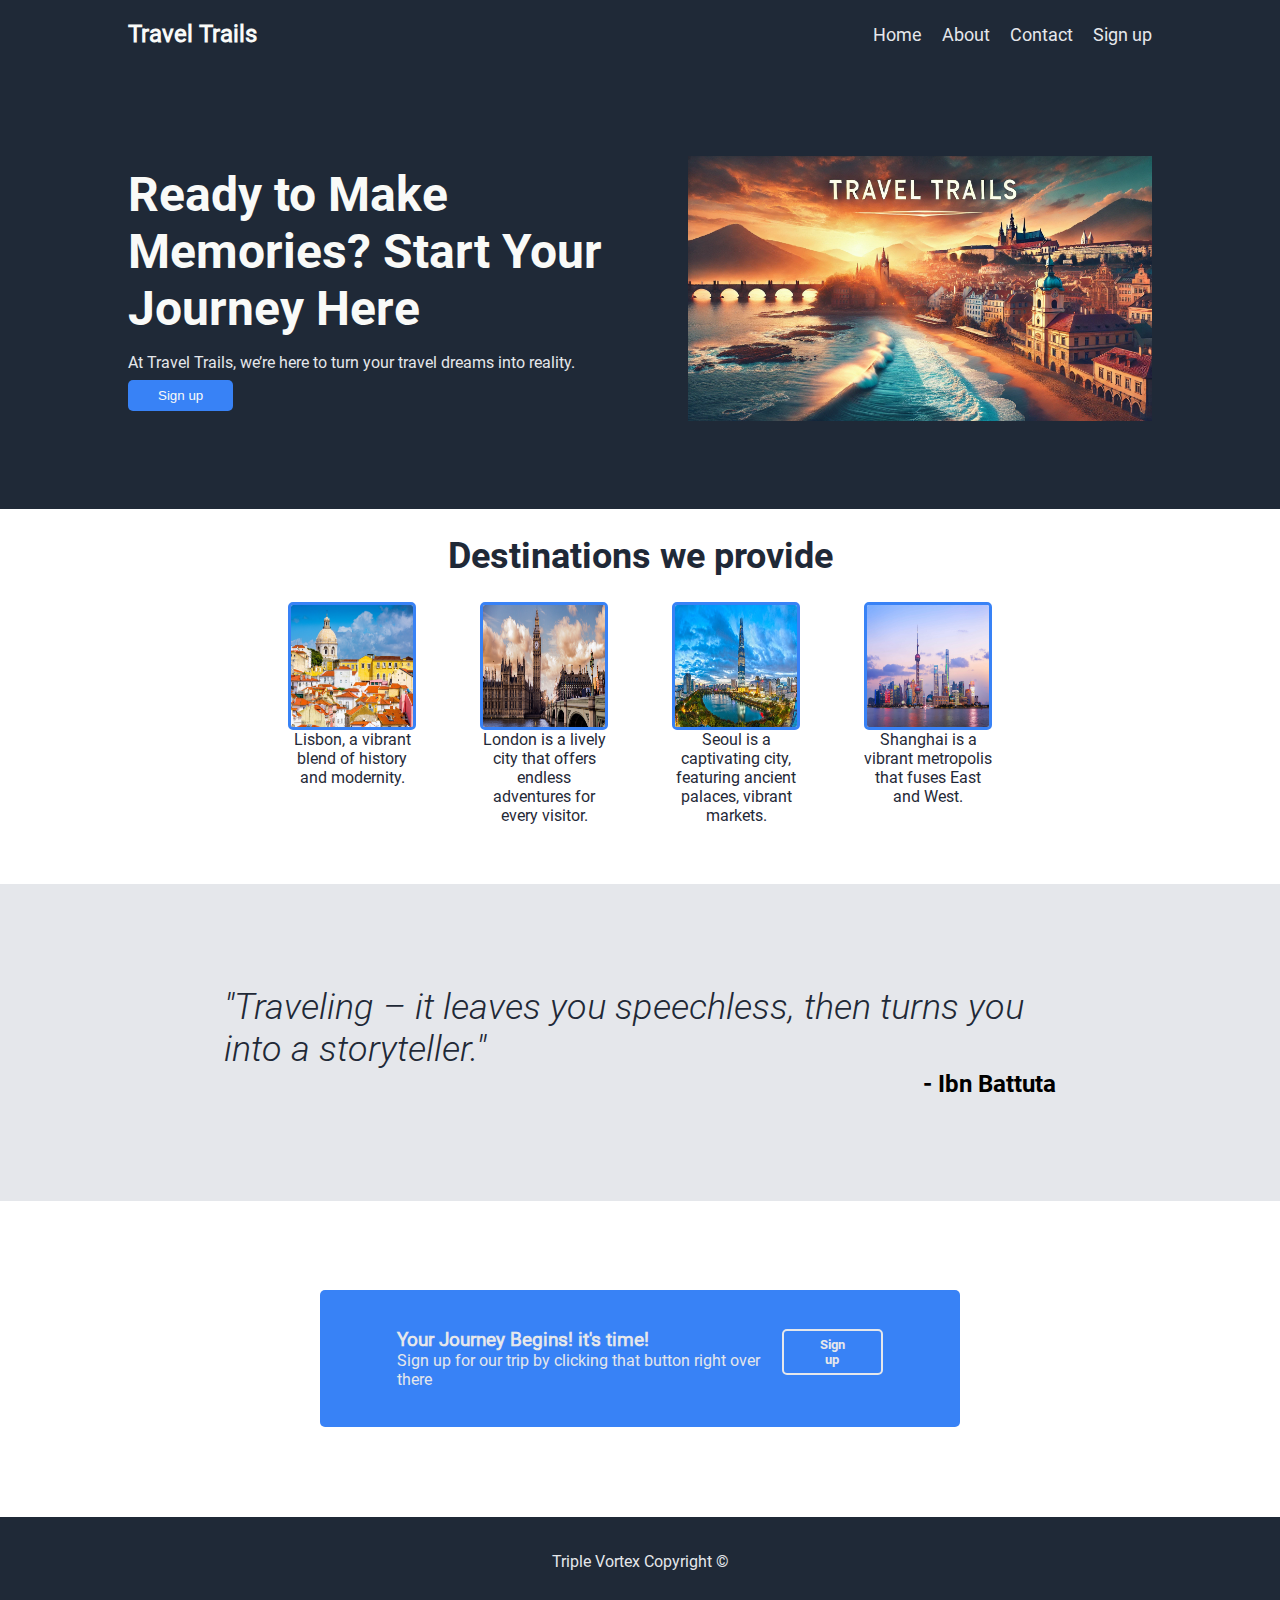
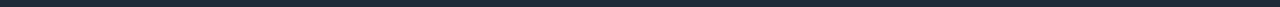
==== commit 14220a77: "fix on semanticks" ====
--- a/index.html
+++ b/index.html
@@ -31,60 +31,62 @@
         <main>
             <section class="hero">
                 <div class="container hero-content">
-                    <div class="text-div">
+                    <section class="text-div">
                         <h1>Ready to Make Memories? Start Your Journey Here</h1>
                         <p>At Travel Trails, we’re here to turn your travel dreams into reality.
                         </p>
                         <a href="./pages/signup.html"><button class="btn">Sign up</button></a>
-                    </div>
-                    <div class="fig-img">
+                    </section>
+                    <picture class="fig-img">
                         <img src="./assets/images/hero2.jpg"  alt="Photo of Hotel room">
-                    </div>
+                    </picture>
                 </div>
             </section>
 
+            <section class="info">
+                <h2>Destinations we provide</h2>
+                <section class="info-container">
+                    <figure class="info-article-container">
+                        <img class="info-img" src="./assets/images/lisbon.jpg" alt="an image of buildings in Lisbon">
+                        <p>Lisbon, a vibrant blend of history and modernity.</p>
+                    </figure>
+                    <figure class="info-article-container">
+                        <img class="info-img" src="./assets/images/londonSmall.jpg" alt="an image of buildings in Lisbon">
+                        <p>London is a lively city that offers endless adventures for every visitor.</p>
+                    </figure>
+                    <figure class="info-article-container">
+                        <img class="info-img" src="./assets/images/seoulSmall.jpg" alt="an image of buildings in Lisbon">
+                        <p>Seoul is a captivating city, featuring ancient palaces, vibrant markets.</p>
+                    </figure>
+                    <figure class="info-article-container">
+                        <img class="info-img" src="./assets/images/shanghaiSmall.jpg" alt="an image of buildings in Lisbon">
+                        <p>Shanghai is a vibrant metropolis that fuses East and West.</p>
+                    </figure>
+                </section>
+            </section>
 
-            <h2>Destinations we provide</h2>
-            <section class="info-container">
-                <article class="info-article-container">
-                    <img class="info-img" src="./assets/images/lisbon.jpg" alt="an image of buildings in Lisbon">
-                    <p>Lisbon, a vibrant blend of history and modernity.</p>
-                </article>
-                <article class="info-article-container">
-                    <img class="info-img" src="./assets/images/londonSmall.jpg" alt="an image of buildings in Lisbon">
-                    <p>London is a lively city that offers endless adventures for every visitor.</p>
-                </article>
-                <article class="info-article-container">
-                    <img class="info-img" src="./assets/images/seoulSmall.jpg" alt="an image of buildings in Lisbon">
-                    <p>Seoul is a captivating city, featuring ancient palaces, vibrant markets.</p>
-                </article>
-                <article class="info-article-container">
-                    <img class="info-img" src="./assets/images/shanghaiSmall.jpg" alt="an image of buildings in Lisbon">
-                <p>Shanghai is a vibrant metropolis that fuses East and West.</p>
-            </article>
-        </section>
 
-        <section class="quote-container">
-            <blockquote>
-                <p>"Traveling – it leaves you speechless, then turns you into a storyteller."</p>
-                <footer>
-                    <cite>- Ibn Battuta</cite>
-                </footer>
-            </blockquote>
-        </section>
+            <section class="quote-container">
+                <blockquote>
+                    <p>"Traveling – it leaves you speechless, then turns you into a storyteller."</p>
+                    <footer>
+                        <cite>- Ibn Battuta</cite>
+                    </footer>
+                </blockquote>
+            </section>
 
-        <section class="call-to-action-container">
-            <div class="call-to-action">
-                <div class="action-text">
-                    <h3>Your Journey Begins! it's time!</h3>
-                    <p>Sign up for our trip by clicking that button right over there</p>
+            <section class="call-to-action-container">
+                <div class="call-to-action">
+                    <div class="action-text">
+                        <h3>Your Journey Begins! it's time!</h3>
+                        <p>Sign up for our trip by clicking that button right over there</p>
+                    </div>
+                    <a href="./pages/signup.html"><button class="action-button">Sign up</button></a>
                 </div>
-                <a href="./pages/signup.html"><button class="action-button">Sign up</button></a>
-            </div>
-        </section>
-    </main>
+            </section>
+        </main>
 
-    <footer class="footer">Triple Vortex Copyright &copy;</footer>
-    
+        <footer class="footer">Triple Vortex Copyright &copy;</footer>
+        
 </body>
 </html>--- a/style.css
+++ b/style.css
@@ -84,7 +84,7 @@
     flex-direction: row;
     justify-content: space-between;
     align-items: center;
-    padding: 7.5rem 0;
+    padding: 5.5rem 0;
     gap: 3rem;
 }
 
@@ -143,13 +143,18 @@
     transform: scale(1.1);
 }
 
-
-h2 {
+.info {
+    margin: 2% 0;
+}
+
+
+.info h2 {
     font-size: 2.25rem;
     font-weight: bold;
     font-family: 'RobotoCite';
     color: #1F2937;
     text-align: center;
+    margin-bottom: 2%;
 }
 
 .info-container {
@@ -317,6 +322,25 @@
         max-width: 100%;
         height: auto;
         object-fit: contain; 
+    }
+}
+
+@media (max-width: 875px) {
+
+    .info-container{
+        gap: 1rem;
+    }
+
+    .info-article-container{
+        width: 10rem;
+        flex: 1 1 40%;
+        flex-shrink: 1;
+
+    }
+
+    .info-container p {
+        width: 7rem;
+        height: 7rem;
     }
 }
 
